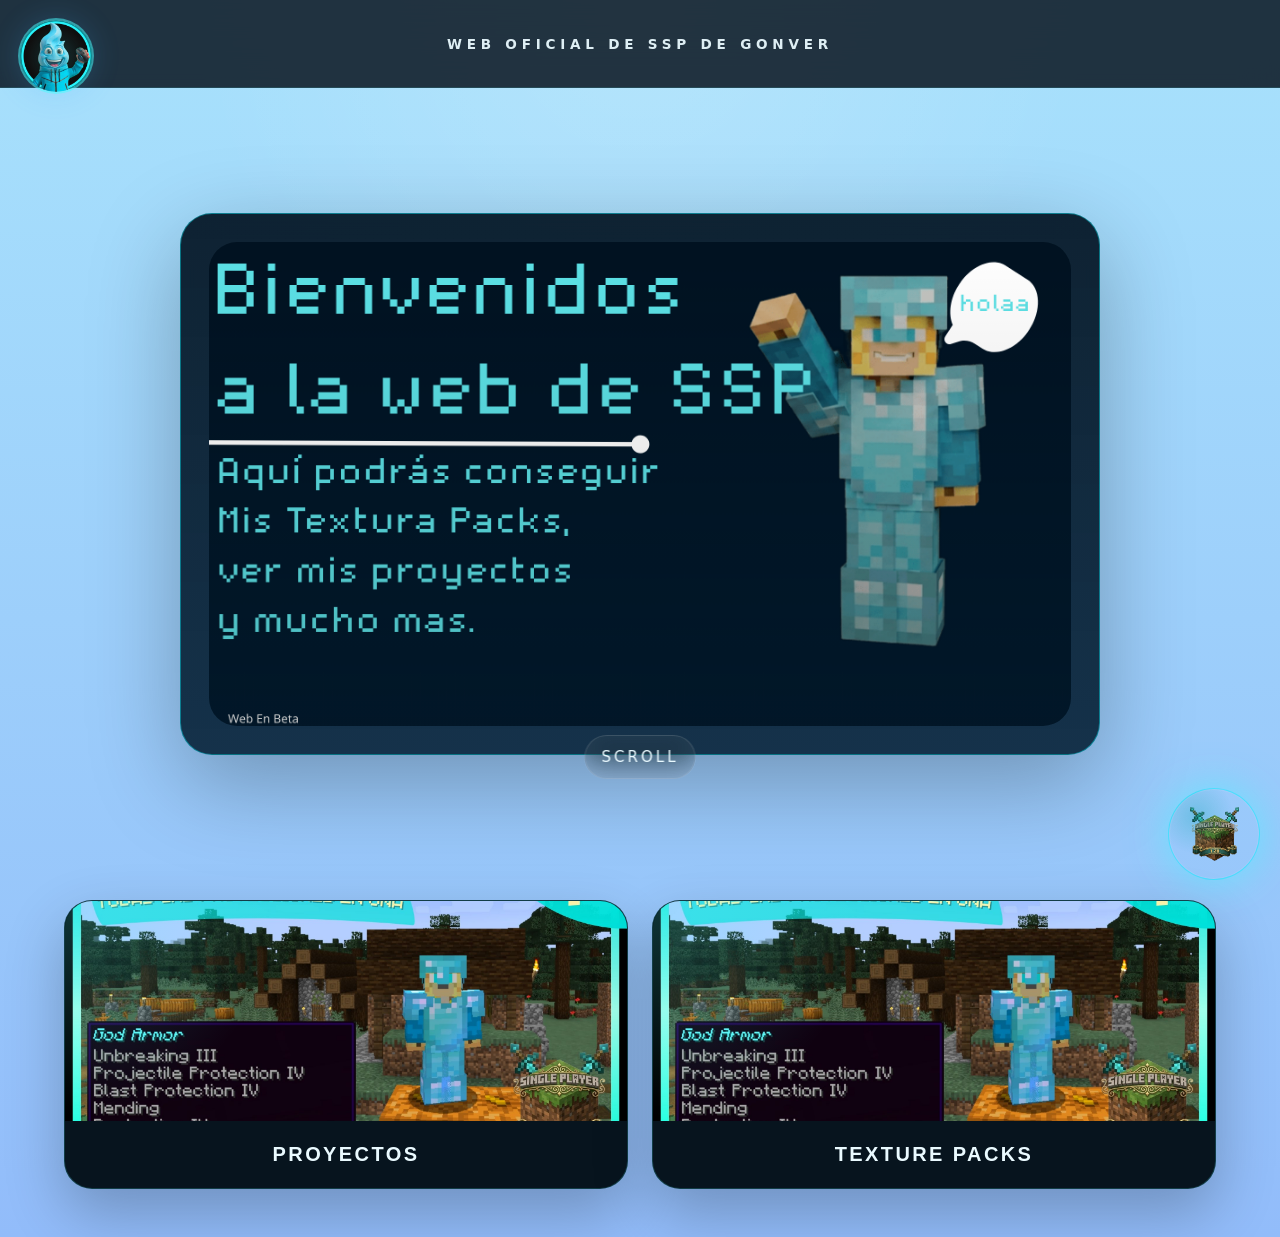
==== index.html @ 6a560785 "Add casa.png image and update site badge styles for improved navigation" ====
<!DOCTYPE html>
<html lang="es">
<head>
  <meta charset="UTF-8" />
  <meta name="viewport" content="width=device-width, initial-scale=1.0" />
  <title>gonver ssp</title>
  <link rel="stylesheet" href="style.css" />
</head>
<body class="page-shell page-home">
  <div class="top-bar"><span class="top-bar__label">Web Oficial De SSP De Gonver</span></div>
  <a class="site-badge" href="https://www.youtube.com/@gonverYT" target="_blank" rel="noopener noreferrer" aria-label="Ir al canal de YouTube"></a>

  <main class="main">
    <section class="hero">
      <div class="hero__panel">
        <div class="hero__media">
          <img class="hero__img" src="contenido/hero.png" alt="Hero de gonver ssp" />
        </div>
        <div class="hero__hint">scroll</div>
      </div>
    </section>

    <section class="grid">
      <a class="card" href="index_Proyectos.html" rel="noopener noreferrer" aria-label="Ir a Proyectos">
        <img class="card__image" src="contenido/play holder foto.jpg" alt="Proyectos" />
        <h2 class="card__title">Proyectos</h2>
      </a>

      <a class="card" href="index_TexturePacks.html" rel="noopener noreferrer" aria-label="Ir a Texture Packs">
        <img class="card__image" src="contenido/play holder foto.jpg" alt="Texture Packs" />
        <h2 class="card__title">Texture Packs</h2>
      </a>
    </section>
  </main>

  <a class="floating-action" href="https://www.youtube.com/playlist?list=PLweq8_0eVzE2LyytXi07ktzgwQ_KavB_w" target="_blank" rel="noopener noreferrer" aria-label="Abrir YouTube"></a>
</body>
</html>
---- style.css ----
:root {
  color-scheme: dark;
  --bg-top: #a8e2fc;
  --bg-bottom: #92bcfa;
  --bg-surface: rgba(4, 18, 35, 0.88);
  --bg-surface-soft: rgba(6, 26, 45, 0.72);
  --accent: #45f7ff;
  --accent-soft: rgba(69, 247, 255, 0.18);
  --text: #eafaff;
  --border: rgba(238, 244, 244, 0.22);
  --shadow: 0 28px 92px rgba(0, 0, 0, 0.28);
}

* {
  box-sizing: border-box;
}

html,
body {
  min-height: 100%;
  margin: 0;
  font-family: 'Inter', system-ui, sans-serif;
  background: radial-gradient(circle at top, rgba(255, 255, 255, 0.16), transparent 32%), linear-gradient(180deg, var(--bg-top) 0%, var(--bg-bottom) 100%);
  color: var(--text);
  overflow-x: hidden;
  scroll-behavior: smooth;
}

body {
  padding-top: 88px;
}

a {
  color: inherit;
  text-decoration: none;
}

button,
input,
textarea,
select {
  font: inherit;
}

.page-shell {
  min-height: 100vh;
  display: flex;
  flex-direction: column;
}

.top-bar {
  position: fixed;
  top: 0;
  left: 0;
  width: 100%;
  height: 88px;
  display: flex;
  align-items: center;
  justify-content: center;
  background: rgba(2, 12, 23, 0.82);
  border-bottom: 1px solid rgba(69, 247, 255, 0.12);
  backdrop-filter: blur(18px);
  z-index: 999;
}

.top-bar__label {
  letter-spacing: 0.35em;
  text-transform: uppercase;
  font-size: 0.85rem;
  font-weight: 700;
  color: var(--text);
  opacity: 0.94;
}

.site-badge {
  position: fixed;
  top: 18px;
  left: 18px;
  width: 76px;
  height: 76px;
  border-radius: 50%;
  border: 2px solid rgba(69, 247, 255, 0.55);
  box-shadow: 0 0 28px rgba(69, 171, 255, 0.18);
  z-index: 1000;
}

.page-home .site-badge {
  background: radial-gradient(circle, rgba(69, 247, 255, 0.16), transparent 58%), url('contenido/yt.png') center/cover no-repeat;
}

.page-internal .site-badge {
  background: radial-gradient(circle, rgba(69, 247, 255, 0.16), transparent 58%), url('contenido/casa.png') center/cover no-repeat;
}

.floating-action {
  position: fixed;
  right: 20px;
  bottom: 20px;
  width: 92px;
  height: 92px;
  border-radius: 50%;
  border: 1px solid rgba(0, 242, 255, 0.523);
  background: radial-gradient(circle at 30% 30%, rgba(0, 164, 173, 0.281), transparent 42%), url('contenido/SSP 1.20.png') center/54% no-repeat;
  box-shadow: 0 0 40px rgba(69, 246, 255, 0.586), inset 0 0 0 1px rgba(255, 255, 255, 0.08);
  transition: transform 0.22s ease, filter 0.22s ease;
  z-index: 999;
}

.floating-action:hover {
  transform: translateY(-6px) scale(1.03);
  filter: brightness(1.06);
}

.floating-action:focus-visible {
  outline: 2px solid rgba(69, 247, 255, 0.85);
  outline-offset: 4px;
}

.main {
  width: min(1200px, 100%);
  margin: 0 auto;
  padding: 20px 24px 48px;
  display: grid;
  gap: 40px;
}

.hero {
  min-height: calc(100vh - 148px);
  display: flex;
  align-items: center;
  justify-content: center;
}

.hero__panel,
.page-card {
  width: min(920px, 100%);
  padding: 28px;
  border-radius: 32px;
  background: linear-gradient(180deg, rgba(1, 18, 33, 0.92), rgba(2, 28, 49, 0.88));
  border: 1px solid rgba(0, 242, 255, 0.388);
  box-shadow: var(--shadow);
  backdrop-filter: blur(18px);
  animation: fadeInUp 0.86s ease both;
}

.hero__panel {
  display: grid;
  gap: 22px;
}

.hero__media,
.card {
  position: relative;
  overflow: hidden;
  border-radius: 28px;
  background: #07141e;
}

.hero__media {
  min-height: 420px;
}

.hero__media::after,
.card::before {
  content: '';
  position: absolute;
  inset: 0;
  pointer-events: none;
}

.hero__media::after {
  background: linear-gradient(180deg, transparent 0%, rgba(0, 0, 0, 0.18) 100%);
}

.hero__img,
.card__image,
.page-card__image {
  width: 100%;
  height: 100%;
  object-fit: cover;
  display: block;
}

.hero__hint {
  position: fixed;
  left: 50%;
  bottom: -25px;
  transform: translateX(-50%);
  display: inline-flex;
  gap: 14px;
  align-items: center;
  justify-content: center;
  padding: 12px 16px;
  border-radius: 999px;
  background: rgba(255, 255, 255, 0.08);
  border: 1px solid rgba(255, 255, 255, 0.12);
  color: var(--text);
  font-size: 0.94rem;
  text-transform: uppercase;
  letter-spacing: 0.2em;
  z-index: 8;
  backdrop-filter: blur(14px);
}

.hero__hint span {
  display: inline-flex;
  align-items: center;
  justify-content: center;
  width: 50px;
  height: 50px;
  border-radius: 50%;
  background: rgba(69, 247, 255, 0.14);
  color: rgba(69, 247, 255, 1);
  font-size: 40px;
  line-height: 1;
  transform: translateY(-1px);
}

.grid {
  display: grid;
  grid-template-columns: repeat(2, minmax(0, 1fr));
  gap: 24px;
  align-items: stretch;
}

.card {
  border: 1px solid rgba(69, 247, 255, 0.18);
  box-shadow: 0 24px 60px rgba(0, 0, 0, 0.24);
  transition: transform 0.25s ease, box-shadow 0.25s ease, border-color 0.25s ease;
}

.card:hover {
  transform: translateY(-6px);
  box-shadow: 0 28px 90px rgba(0, 0, 0, 0.28);
  border-color: rgba(69, 247, 255, 0.36);
}

.card::before {
  background: radial-gradient(circle at top left, rgba(69, 247, 255, 0.22), transparent 34%);
}

.card__image {
  height: 220px;
}

.card__title,
.page-card__title {
  margin: 0;
  padding: 22px 18px;
  font-family: 'Rajdhani', sans-serif;
  font-weight: 700;
  letter-spacing: 0.12em;
  text-transform: uppercase;
  text-align: center;
  position: relative;
  z-index: 1;
}

.card__title {
  font-size: 1.25rem;
}

.page-panel {
  min-height: calc(100vh - 148px);
  display: grid;
  place-items: center;
  padding: 32px 0;
}

.page-card {
  width: min(860px, 100%);
}

.page-card__title {
  font-size: 2rem;
  color: var(--text);
}

.page-card__image {
  border-radius: 22px;
  min-height: 320px;
  object-fit: contain;
}

@keyframes fadeInUp {
  from {
    opacity: 0;
    transform: translateY(20px);
  }
  to {
    opacity: 1;
    transform: translateY(0);
  }
}

@keyframes floatArrow {
  0%,
  100% {
    transform: translateY(0);
  }
  50% {
    transform: translateY(10px);
  }
}

@media (max-width: 920px) {
  .main {
    padding: 18px 18px 38px;
  }
  .grid {
    grid-template-columns: 1fr;
  }
  .hero__media {
    min-height: 320px;
  }
  .card__image {
    height: 200px;
  }
  .top-bar {
    height: 78px;
  }
  body {
    padding-top: 78px;
  }
  .site-badge {
    width: 64px;
    height: 64px;
  }
  .floating-action {
    width: 76px;
    height: 76px;
    right: 16px;
    bottom: 16px;
  }
}

@media (max-width: 640px) {
  .top-bar__label {
    font-size: 0.78rem;
  }
  .hero__hint {
    flex-direction: column;
    gap: 10px;
  }
  .hero__hint span {
    width: 28px;
    height: 28px;
    font-size: 1rem;
  }
  .hero__media {
    min-height: 260px;
  }
  .card__title {
    font-size: 1.1rem;
    padding: 18px 14px;
  }
  .page-card {
    padding: 22px;
  }
  .page-card__title {
    font-size: 1.7rem;
  }
  .page-card__image {
    max-height: 70vh;
  }
  .floating-action {
    width: 64px;
    height: 64px;
  }
}
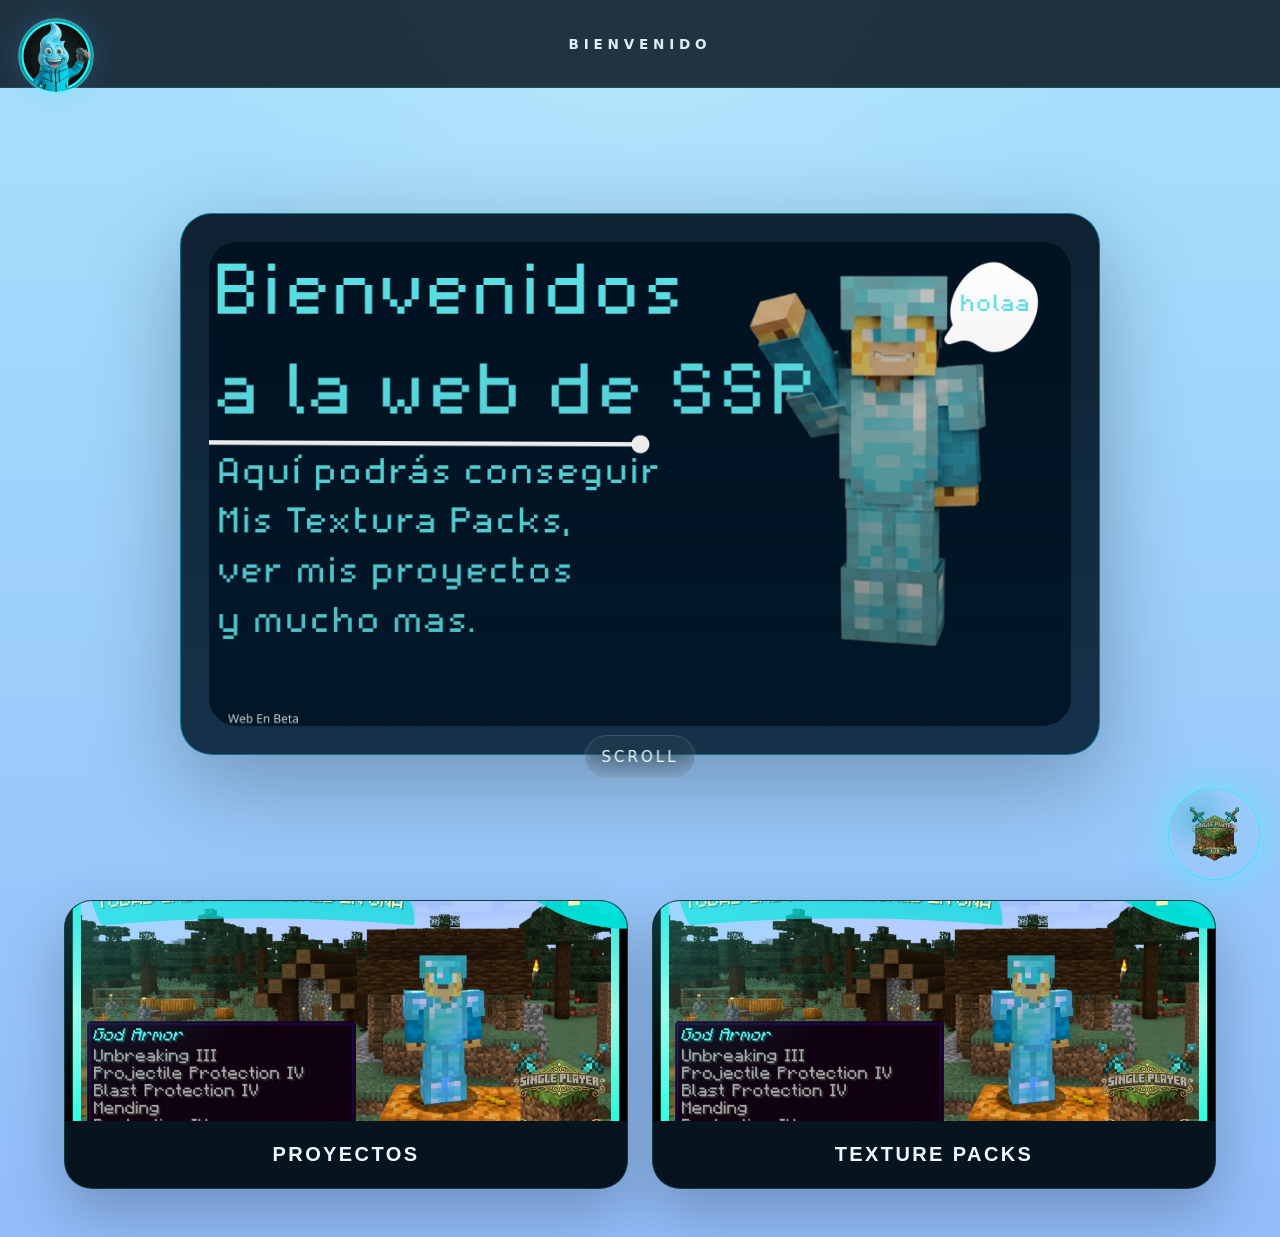
==== commit 1fcfafb3: "Add hero image and update styles for improved design consistency" ====
--- a/index.html
+++ b/index.html
@@ -6,8 +6,8 @@
   <title>gonver ssp</title>
   <link rel="stylesheet" href="style.css" />
 </head>
-<body class="page-shell page-home">
-  <div class="top-bar"><span class="top-bar__label">Web Oficial De SSP De Gonver</span></div>
+<body class="page-shell">
+  <div class="top-bar"><span class="top-bar__label">bienvenido</span></div>
   <a class="site-badge" href="https://www.youtube.com/@gonverYT" target="_blank" rel="noopener noreferrer" aria-label="Ir al canal de YouTube"></a>
 
   <main class="main">
--- a/style.css
+++ b/style.css
@@ -79,17 +79,10 @@
   width: 76px;
   height: 76px;
   border-radius: 50%;
+  background: radial-gradient(circle, rgba(69, 247, 255, 0.16), transparent 58%), url('contenido/yt.png') center/cover no-repeat;
   border: 2px solid rgba(69, 247, 255, 0.55);
   box-shadow: 0 0 28px rgba(69, 171, 255, 0.18);
   z-index: 1000;
-}
-
-.page-home .site-badge {
-  background: radial-gradient(circle, rgba(69, 247, 255, 0.16), transparent 58%), url('contenido/yt.png') center/cover no-repeat;
-}
-
-.page-internal .site-badge {
-  background: radial-gradient(circle, rgba(69, 247, 255, 0.16), transparent 58%), url('contenido/casa.png') center/cover no-repeat;
 }
 
 .floating-action {
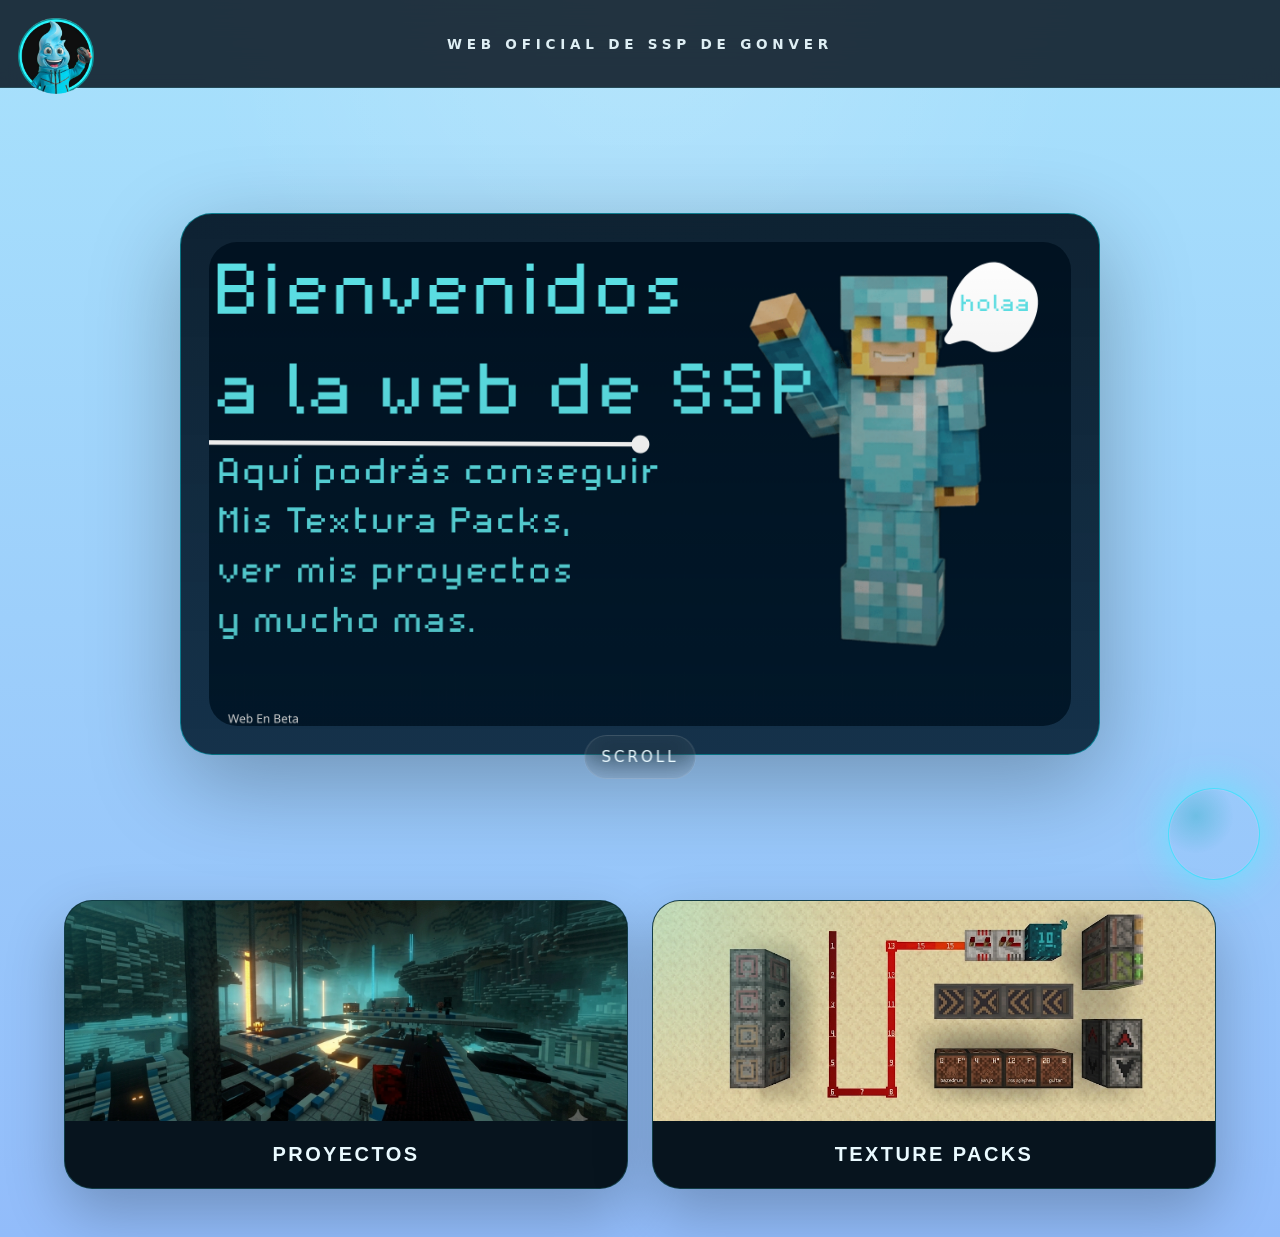
==== commit bfa0cc8e: "Remove unused images and update image references in index.html; add FAQ section to info.txt; refine " ====
--- a/index.html
+++ b/index.html
@@ -6,8 +6,8 @@
   <title>gonver ssp</title>
   <link rel="stylesheet" href="style.css" />
 </head>
-<body class="page-shell">
-  <div class="top-bar"><span class="top-bar__label">bienvenido</span></div>
+<body class="page-shell page-home">
+  <div class="top-bar"><span class="top-bar__label">Web Oficial De SSP De Gonver</span></div>
   <a class="site-badge" href="https://www.youtube.com/@gonverYT" target="_blank" rel="noopener noreferrer" aria-label="Ir al canal de YouTube"></a>
 
   <main class="main">
@@ -22,12 +22,12 @@
 
     <section class="grid">
       <a class="card" href="index_Proyectos.html" rel="noopener noreferrer" aria-label="Ir a Proyectos">
-        <img class="card__image" src="contenido/play holder foto.jpg" alt="Proyectos" />
+        <img class="card__image" src="contenido/foi.png" alt="Proyectos" />
         <h2 class="card__title">Proyectos</h2>
       </a>
 
       <a class="card" href="index_TexturePacks.html" rel="noopener noreferrer" aria-label="Ir a Texture Packs">
-        <img class="card__image" src="contenido/play holder foto.jpg" alt="Texture Packs" />
+        <img class="card__image" src="contenido/tp.png" alt="Texture Packs" />
         <h2 class="card__title">Texture Packs</h2>
       </a>
     </section>
--- a/style.css
+++ b/style.css
@@ -78,11 +78,15 @@
   left: 18px;
   width: 76px;
   height: 76px;
-  border-radius: 50%;
-  background: radial-gradient(circle, rgba(69, 247, 255, 0.16), transparent 58%), url('contenido/yt.png') center/cover no-repeat;
-  border: 2px solid rgba(69, 247, 255, 0.55);
-  box-shadow: 0 0 28px rgba(69, 171, 255, 0.18);
   z-index: 1000;
+}
+
+.page-home .site-badge {
+  background:url('contenido/yt.png') center/cover no-repeat;
+}
+
+.page-internal .site-badge {
+  background:url('contenido/casa.png') center/100% no-repeat;
 }
 
 .floating-action {
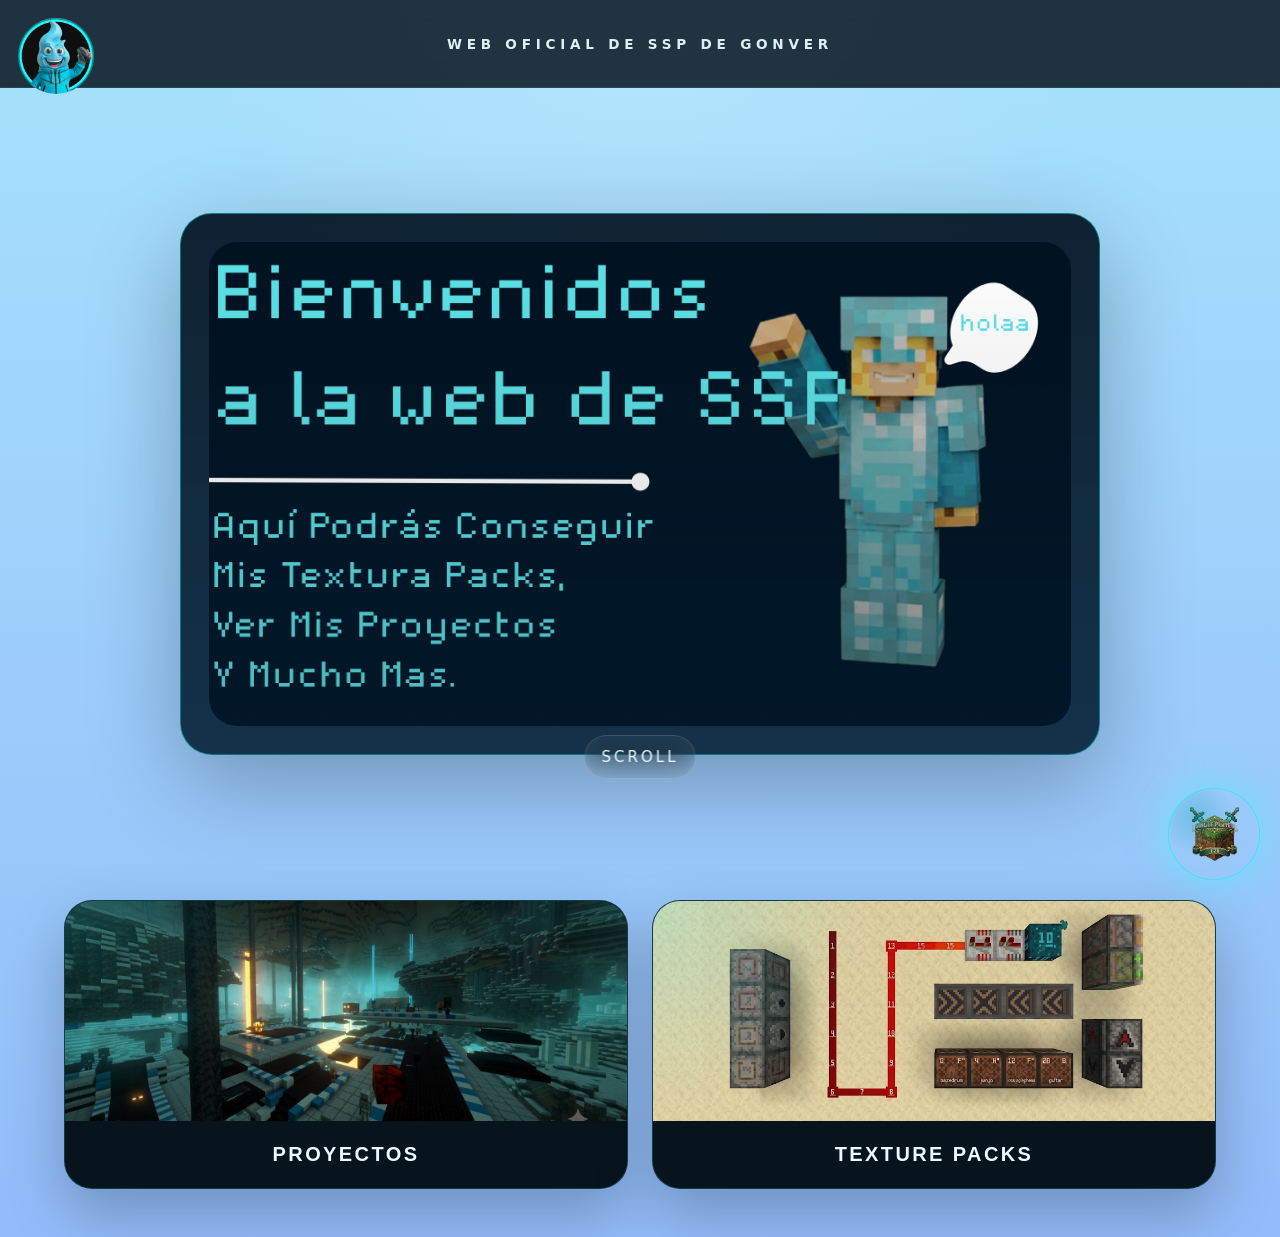
==== commit f91090a1: "Add newlines at the end of multiple HTML and CSS files for consistency" ====
--- a/index.html
+++ b/index.html
@@ -36,3 +36,4 @@
   <a class="floating-action" href="https://www.youtube.com/playlist?list=PLweq8_0eVzE2LyytXi07ktzgwQ_KavB_w" target="_blank" rel="noopener noreferrer" aria-label="Abrir YouTube"></a>
 </body>
 </html>
+ 
--- a/style.css
+++ b/style.css
@@ -86,7 +86,83 @@
 }
 
 .page-internal .site-badge {
-  background:url('contenido/casa.png') center/100% no-repeat;
+  background:url('contenido/vuelve.png') center/100% no-repeat;
+}
+
+.cards-grid {
+  display: grid;
+  grid-template-columns: repeat(2, minmax(0, 1fr));
+  gap: 32px;
+  margin-top: 32px;
+}
+
+.feature-card {
+  display: flex;
+  flex-direction: column;
+  gap: 22px;
+  padding: 34px;
+  min-height: 300px;
+  border-radius: 32px;
+  background: linear-gradient(180deg, rgba(1, 18, 33, 0.92), rgba(2, 28, 49, 0.88));
+  border: 1px solid rgba(69, 247, 255, 0.18);
+  box-shadow: var(--shadow);
+}
+
+.feature-card__header {
+  display: flex;
+  align-items: center;
+  gap: 14px;
+}
+
+.feature-card__icon,
+.feature-card__button-icon {
+  width: 28px;
+  height: 28px;
+  object-fit: contain;
+}
+
+.feature-card__title {
+  margin: 0;
+  font-size: 1.3rem;
+  text-transform: uppercase;
+  letter-spacing: 0.12em;
+}
+
+.feature-card__description {
+  margin: 0;
+  color: rgba(234, 250, 255, 0.8);
+  white-space: normal;
+  word-break: break-word;
+}
+
+.feature-card__actions {
+  display: flex;
+  flex-wrap: wrap;
+  gap: 12px;
+  margin-top: auto;
+}
+
+.feature-card__button {
+  display: inline-flex;
+  align-items: center;
+  gap: 8px;
+  padding: 10px 14px;
+  border-radius: 16px;
+  border: 1px solid rgba(69, 247, 255, 0.14);
+  background: rgba(69, 247, 255, 0.08);
+  color: var(--text);
+  transition: transform 0.2s ease, background 0.2s ease;
+}
+
+.feature-card__button:hover {
+  background: rgba(69, 247, 255, 0.18);
+  transform: translateY(-2px);
+}
+
+@media (max-width: 920px) {
+  .cards-grid {
+    grid-template-columns: 1fr;
+  }
 }
 
 .floating-action {
@@ -139,7 +215,9 @@
   backdrop-filter: blur(18px);
   animation: fadeInUp 0.86s ease both;
 }
-
+.page-proyectos .page-card {
+  width: min(300px, 100%);
+}
 .hero__panel {
   display: grid;
   gap: 22px;
@@ -275,7 +353,8 @@
 
 .page-card__image {
   border-radius: 22px;
-  min-height: 320px;
+  max-width: 100%;
+  height: auto;
   object-fit: contain;
 }
 
@@ -365,3 +444,4 @@
     height: 64px;
   }
 }
+ 
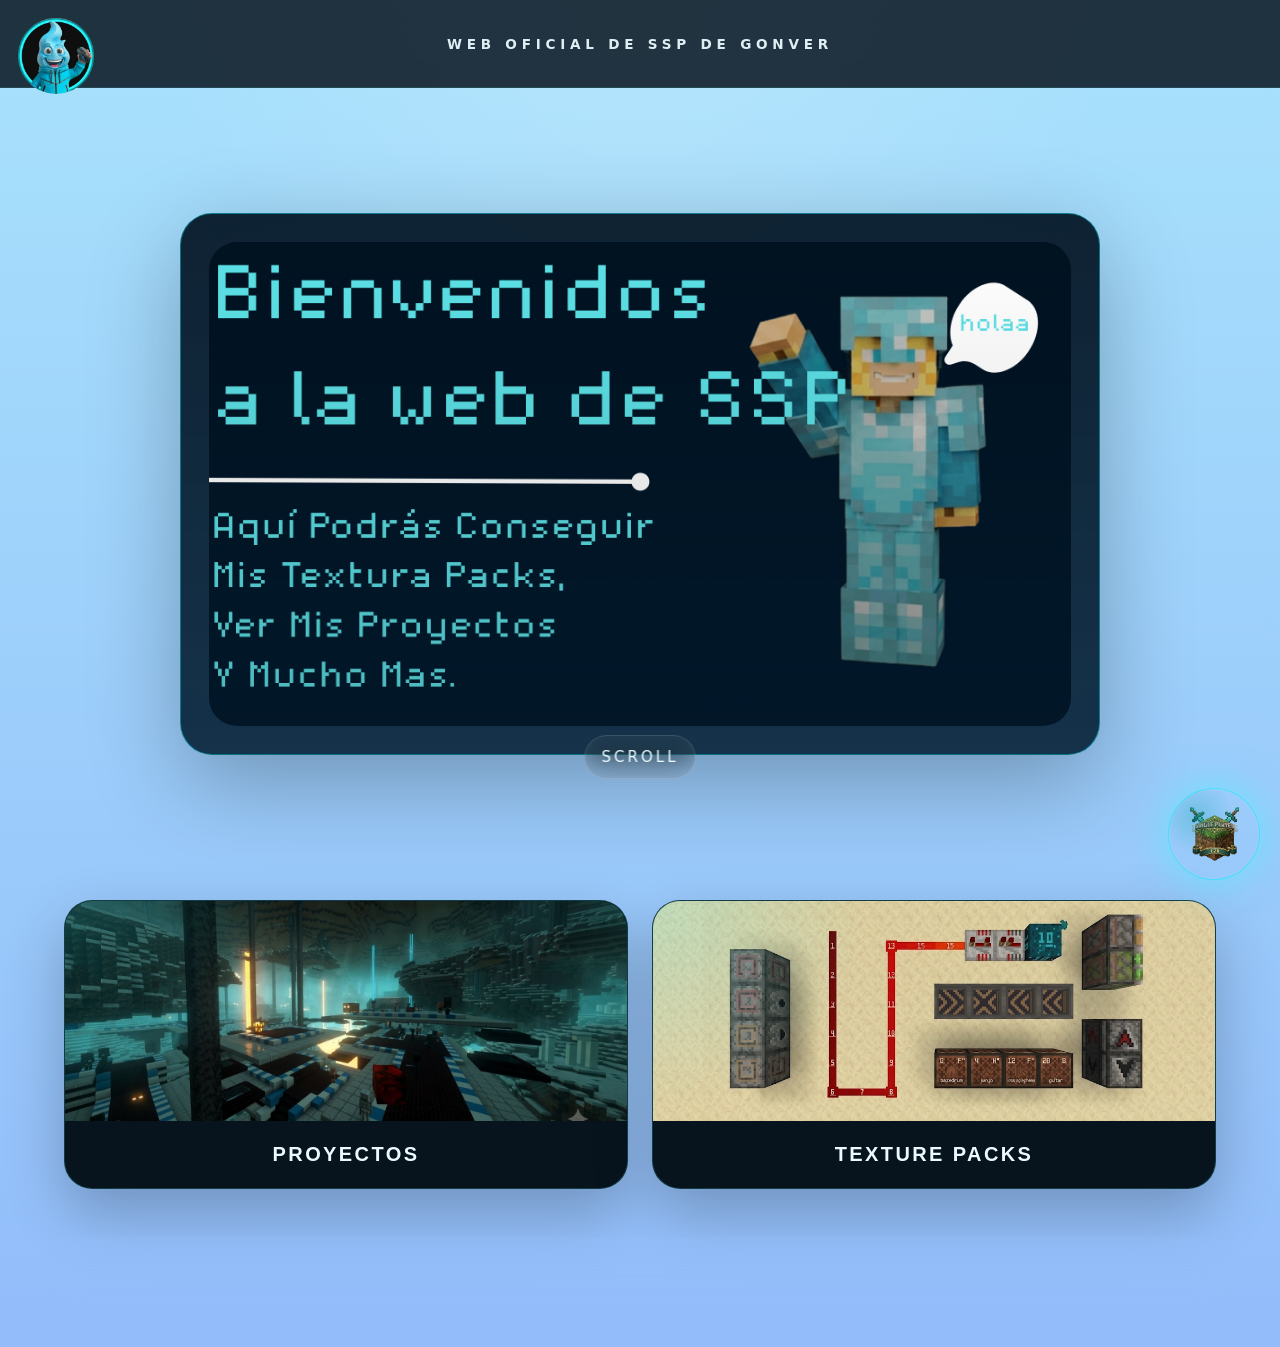
==== commit ccb14967: "Add FAQ section to index.html, update titles in index_Proyectos.html and index_TexturePacks.html, an" ====
--- a/index.html
+++ b/index.html
@@ -33,7 +33,53 @@
     </section>
   </main>
 
+  <nav class="faq-bar" aria-label="Preguntas frecuentes">
+    <details class="faq-dropdown">
+      <summary class="faq-bar__trigger">
+        <span class="faq-bar__content">
+          <img class="faq-bar__icon" src="contenido/faq.png" alt="FAQ" />
+          <span class="faq-bar__label">FAQ</span>
+        </span>
+        <span class="faq-bar__chevron">▾</span>
+      </summary>
+      <div class="faq-dropdown__content">
+        <div class="faq-item">
+          <h3>¿Has abandonado la serie?</h3>
+          <p>No, esta serie requiere tiempo y es normal que el ritmo no sea constante.</p>
+        </div>
+        <div class="faq-item">
+          <h3>¿Qué versión de Minecraft estas?</h3>
+          <p>Actualmente estoy con la versión 1.20 de Minecraft.</p>
+        </div>
+        <div class="faq-item">
+          <h3>¿Usas mods en tu serie de Minecraft?</h3>
+          <p>No uso mods en mi serie de Minecraft actualmente aunque e usado anteriamente.</p>
+        </div>
+        <div class="faq-item">
+          <h3>¿Por que no usas mods?</h3>
+          <p>Principalmente por dos motivos:</p>
+          <p>1. Porque me gusta jugar Minecraft lo mas vanilla posible.</p>
+          <p>2. Por fallos, bugs, corrupción etc.</p>
+        <p>     EN RESUMEN SI QUIERO HACER UN MUNDO PARA TODA LA VIDA BUSCO LA FORMA MAS SEGURA POSIBLE Y QUE MAS ME GUSTE</p>
+      </div>
+    </details>
+  </nav>
+  </a>
   <a class="floating-action" href="https://www.youtube.com/playlist?list=PLweq8_0eVzE2LyytXi07ktzgwQ_KavB_w" target="_blank" rel="noopener noreferrer" aria-label="Abrir YouTube"></a>
+
+  <script>
+    const faqDropdown = document.querySelector('.faq-dropdown');
+
+    if (faqDropdown) {
+      faqDropdown.addEventListener('toggle', () => {
+        if (faqDropdown.open) {
+          setTimeout(() => {
+            faqDropdown.scrollIntoView({ behavior: 'smooth', block: 'start' });
+          }, 120);
+        }
+      });
+    }
+  </script>
 </body>
 </html>
  
--- a/style.css
+++ b/style.css
@@ -163,6 +163,92 @@
   .cards-grid {
     grid-template-columns: 1fr;
   }
+}
+
+.faq-bar {
+  width: min(1200px, calc(100% - 48px));
+  margin: 0 auto 32px;
+}
+
+.faq-dropdown {
+  display: block;
+  background: rgba(2, 12, 23, 0.82);
+  border: 1px solid rgba(69, 247, 255, 0.14);
+  border-radius: 24px;
+  box-shadow: 0 16px 38px rgba(0, 0, 0, 0.24);
+  backdrop-filter: blur(18px);
+  overflow: hidden;
+}
+
+.faq-bar__trigger {
+  display: flex;
+  align-items: center;
+  justify-content: space-between;
+  gap: 12px;
+  padding: 14px 18px;
+  cursor: pointer;
+  list-style: none;
+}
+
+.faq-bar__trigger::-webkit-details-marker {
+  display: none;
+}
+
+.faq-bar__content {
+  display: inline-flex;
+  align-items: center;
+  gap: 12px;
+  color: var(--text);
+}
+
+.faq-bar__icon {
+  width: 48px;
+  height: 48px;
+  object-fit: cover;
+  border-radius: 50%;
+  border: 1px solid rgba(255, 255, 255, 0.16);
+}
+
+.faq-bar__label {
+  font-size: 0.95rem;
+  font-weight: 700;
+  letter-spacing: 0.16em;
+  text-transform: uppercase;
+}
+
+.faq-bar__chevron {
+  color: var(--accent);
+  font-size: 1.15rem;
+  transition: transform 0.2s ease;
+}
+
+.faq-dropdown[open] .faq-bar__chevron {
+  transform: rotate(180deg);
+}
+
+.faq-dropdown__content {
+  display: grid;
+  gap: 14px;
+  padding: 0 18px 18px;
+}
+
+.faq-item {
+  padding: 14px 16px;
+  border-radius: 16px;
+  background: rgba(69, 247, 255, 0.08);
+  border: 1px solid rgba(69, 247, 255, 0.14);
+}
+
+.faq-item h3 {
+  margin: 0 0 8px;
+  font-size: 1rem;
+  color: var(--text);
+}
+
+.faq-item p {
+  margin: 0;
+  color: rgba(234, 250, 255, 0.82);
+  line-height: 1.6;
 }
 
 .floating-action {
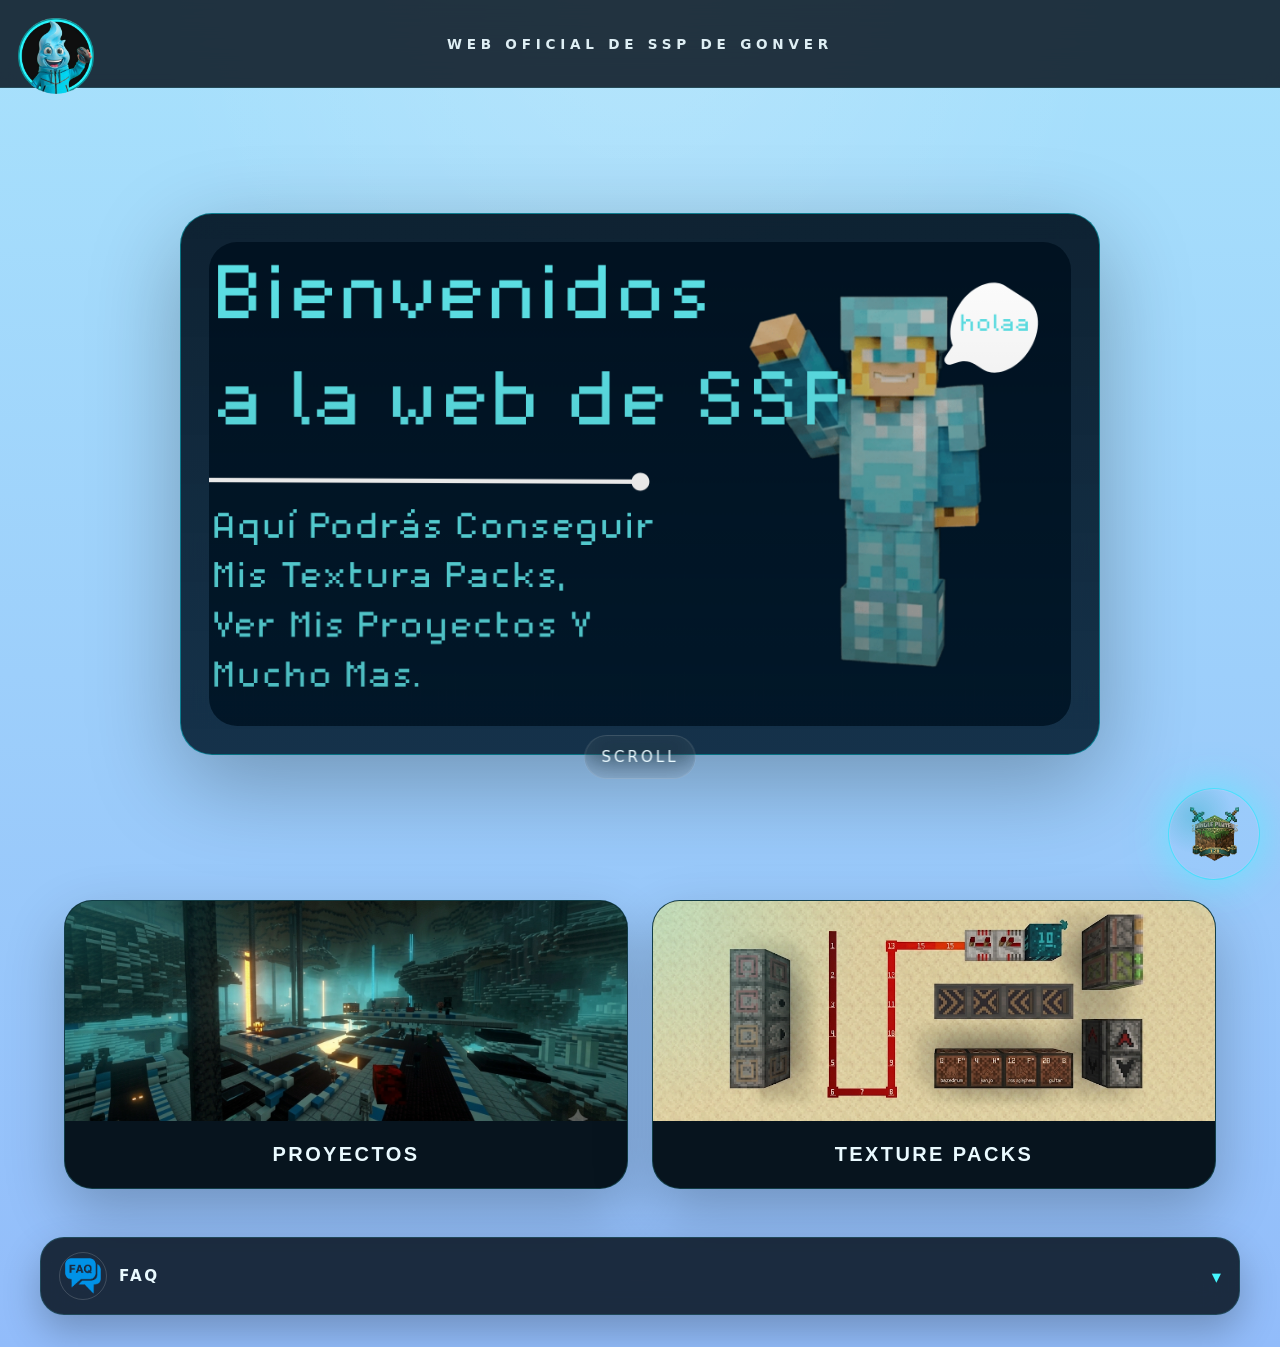
==== commit e967a43d: "Add newlines at the end of multiple HTML and CSS files for consistency" ====
--- a/index.html
+++ b/index.html
@@ -82,4 +82,3 @@
   </script>
 </body>
 </html>
- 
--- a/style.css
+++ b/style.css
@@ -530,4 +530,3 @@
     height: 64px;
   }
 }
- 
